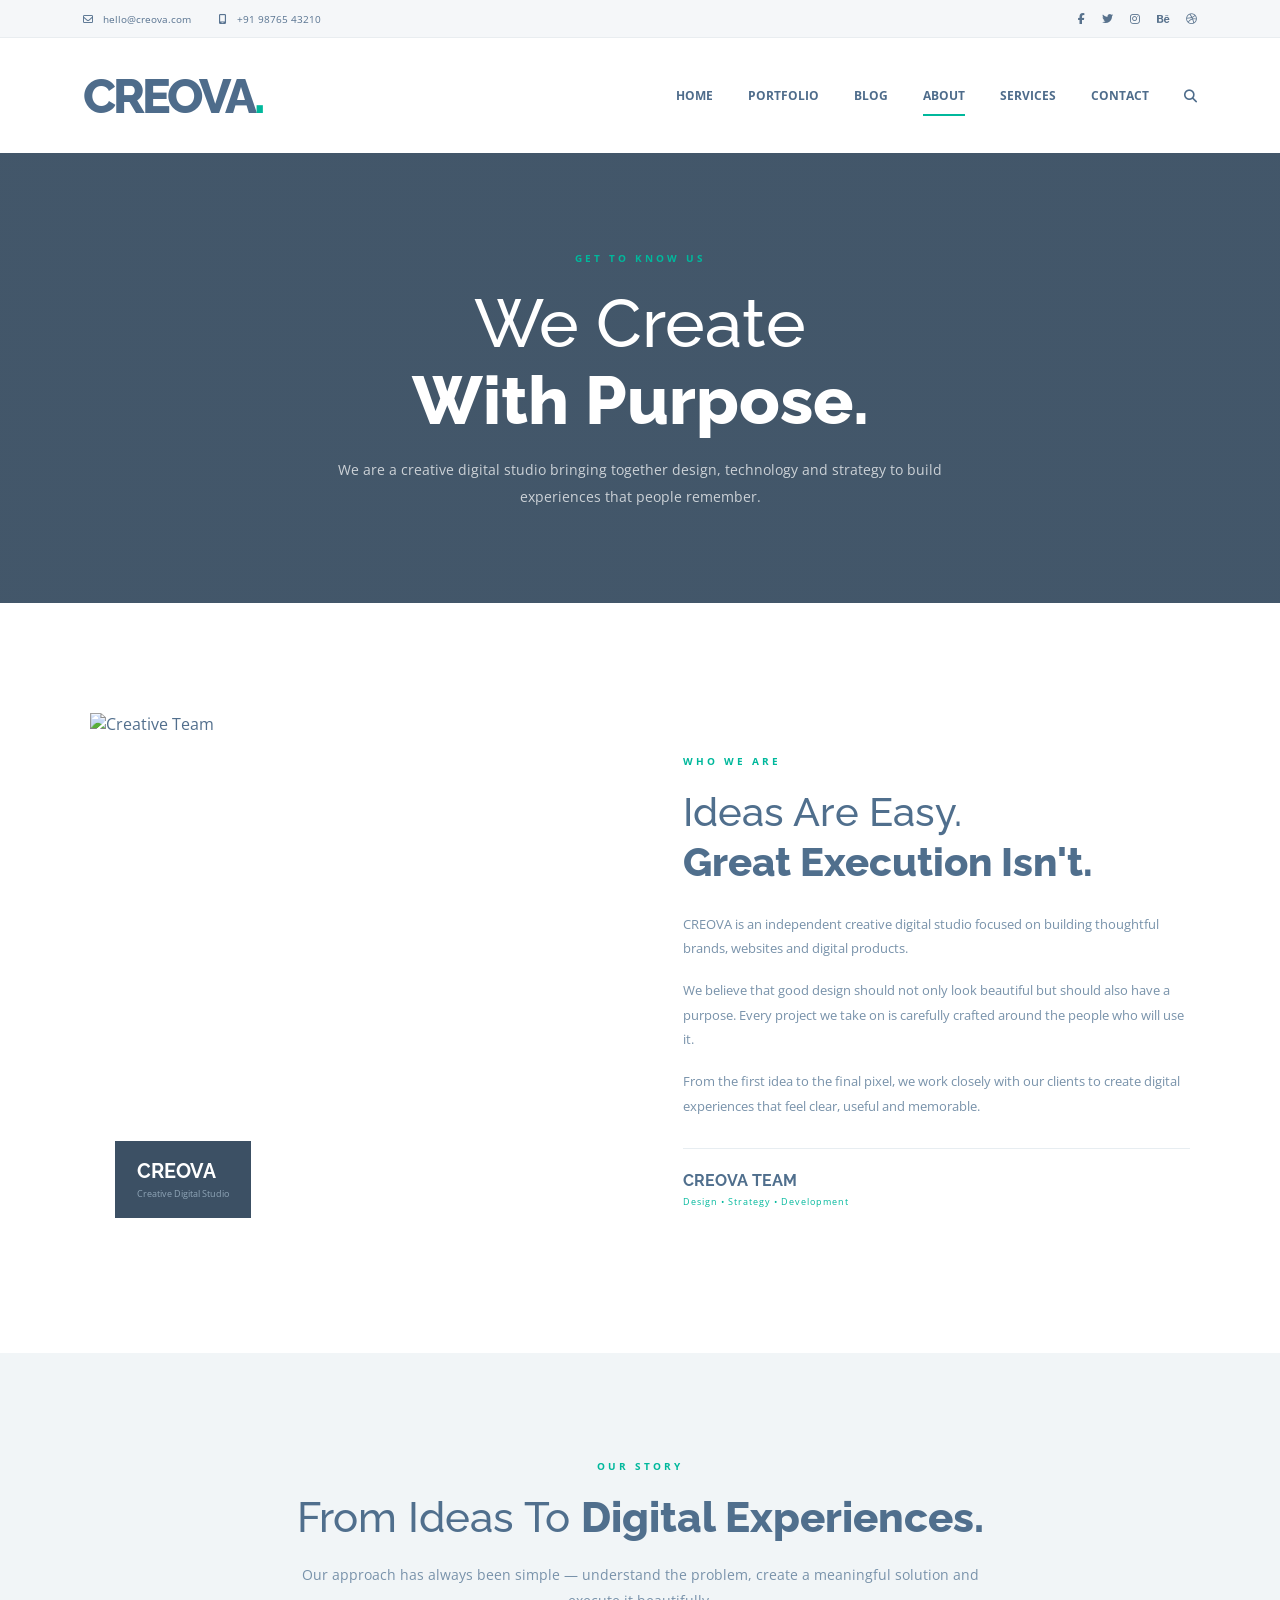
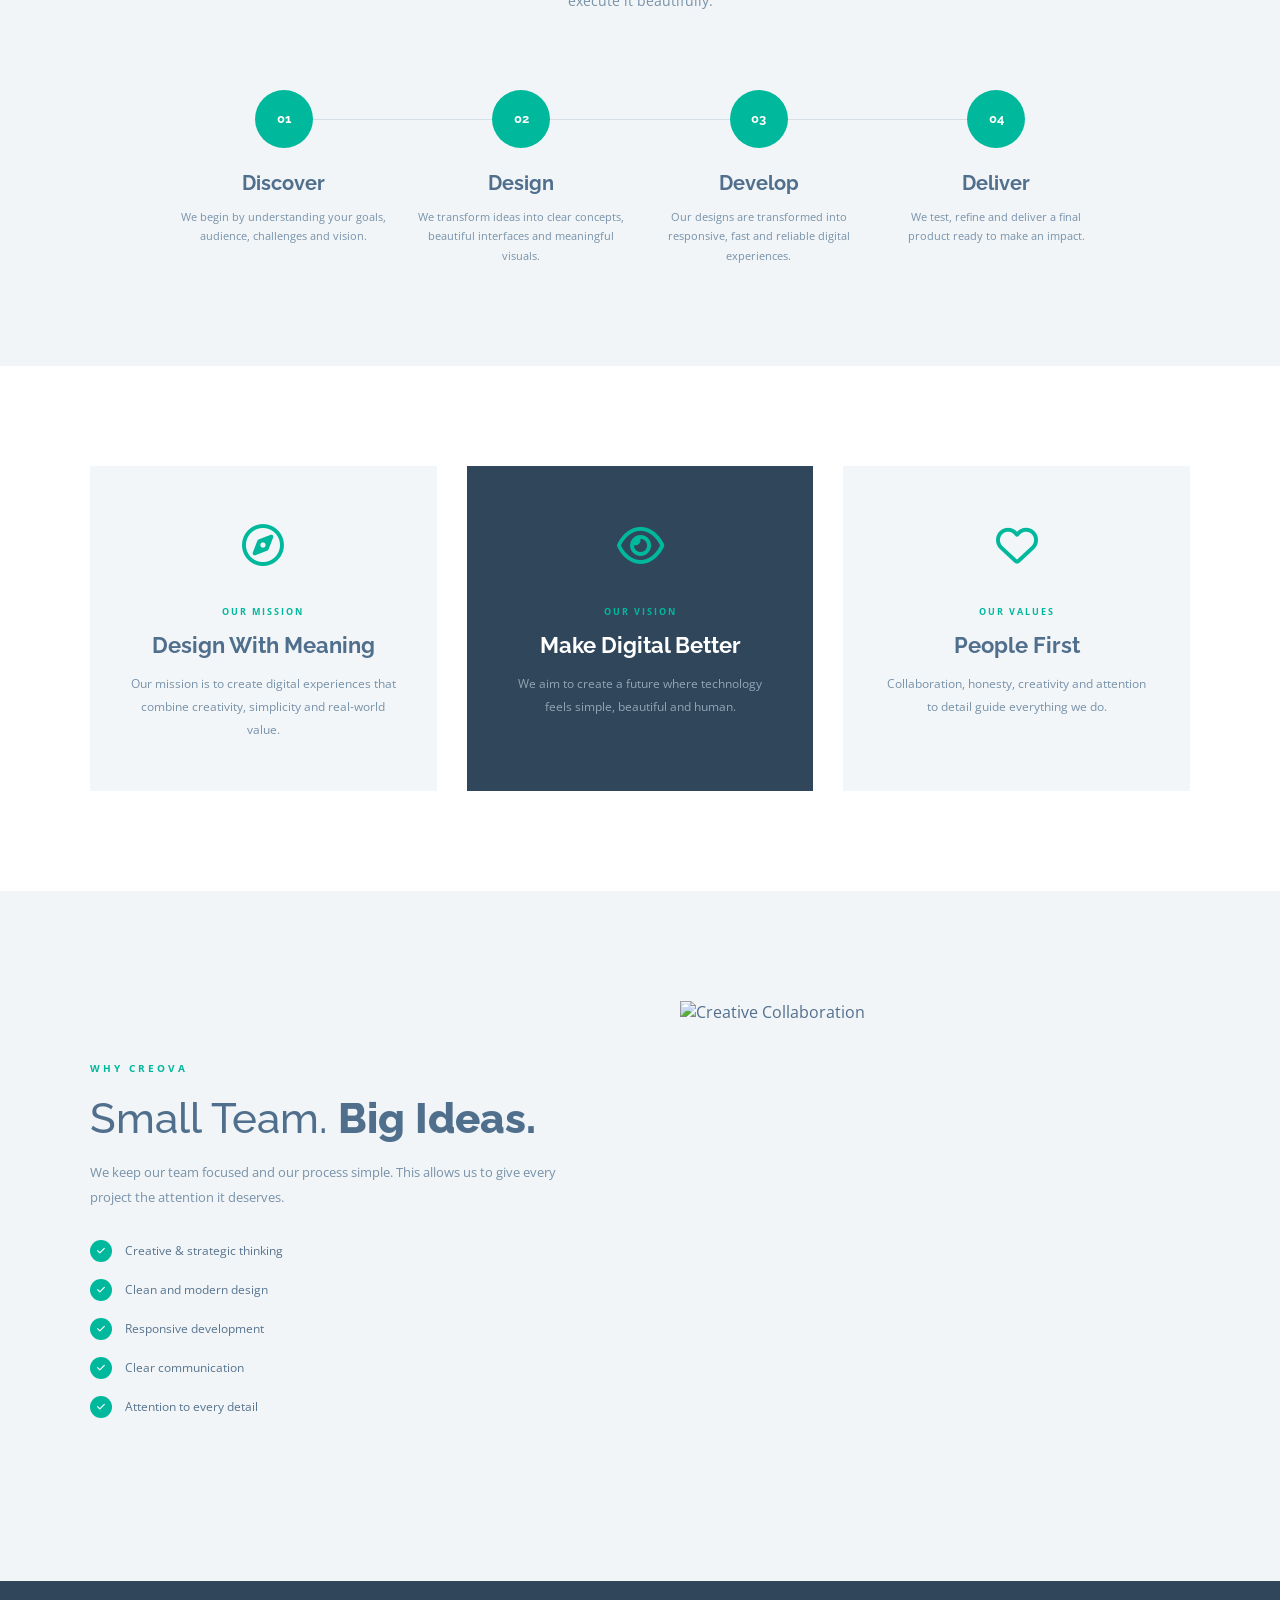
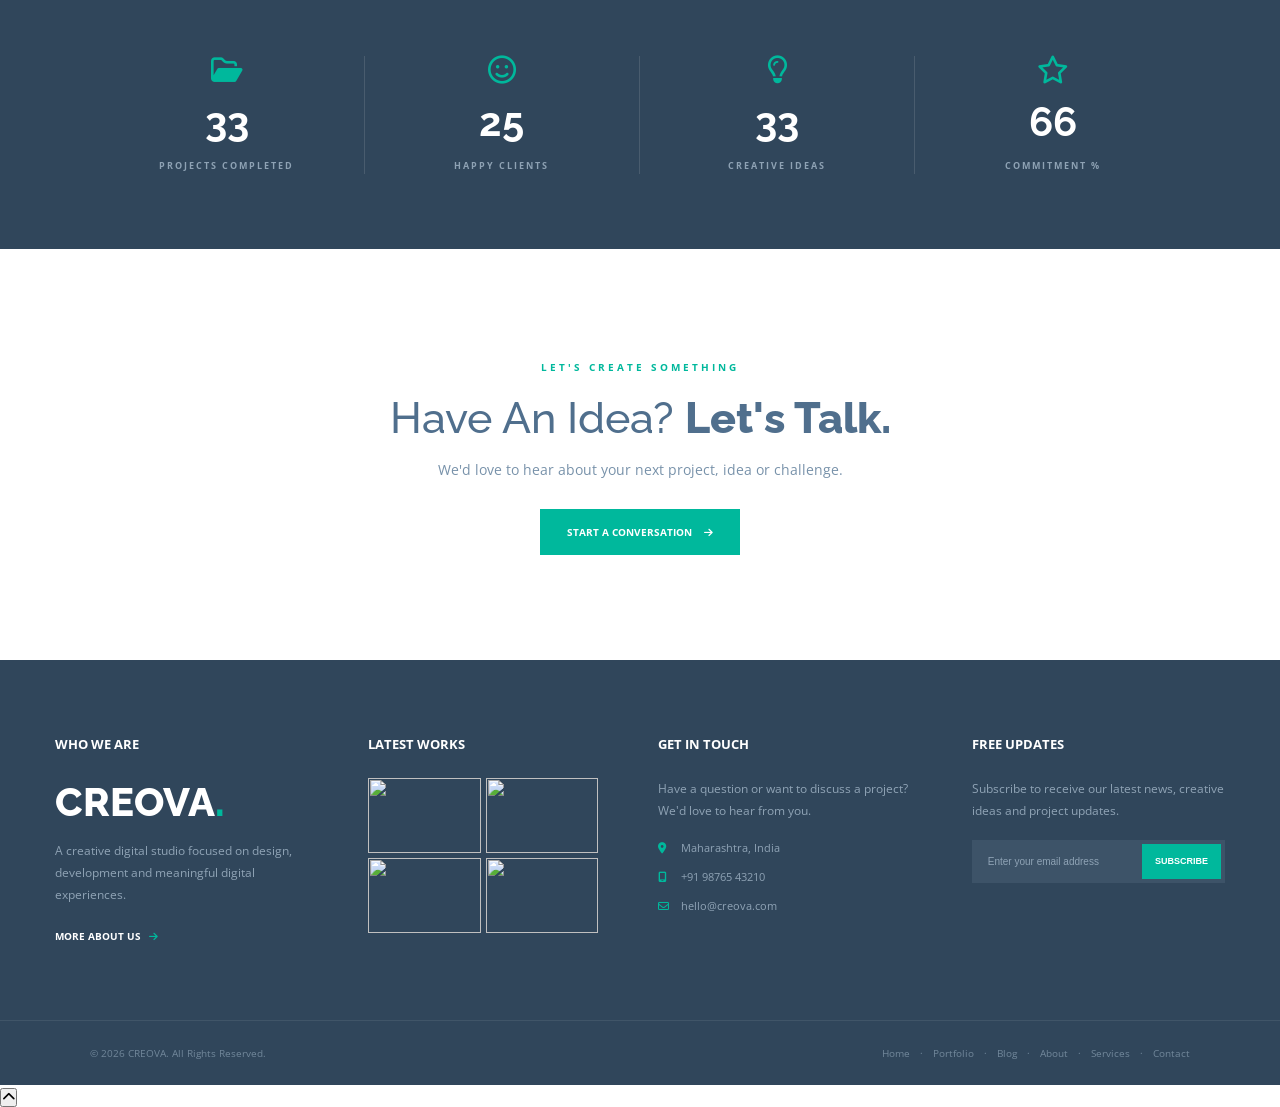
==== about.html @ b48fe383 "Initial commit" ====
<!DOCTYPE html>
<html lang="en">

<head>

    <meta charset="UTF-8">

    <meta name="viewport" content="width=device-width, initial-scale=1.0">

    <title>CREOVA — About Us</title>

    <link rel="preconnect" href="https://fonts.googleapis.com">

    <link rel="preconnect"
          href="https://fonts.gstatic.com"
          crossorigin>

    <link
        href="https://fonts.googleapis.com/css2?family=Open+Sans:wght@400;500;600;700&family=Raleway:wght@400;500;600;700;800&display=swap"
        rel="stylesheet">

    <link
        rel="stylesheet"
        href="https://cdnjs.cloudflare.com/ajax/libs/font-awesome/6.5.2/css/all.min.css">

    <link rel="stylesheet" href="about.css">

</head>

<body>


<!-- ================= TOP BAR ================= -->

<div class="top-bar">

    <div class="top-container">

        <div class="top-left">

            <span>
                <i class="fa-regular fa-envelope"></i>
                hello@creova.com
            </span>

            <span>
                <i class="fa-solid fa-mobile-screen"></i>
                +91 98765 43210
            </span>

        </div>

        <div class="top-social">

            <a href="#"><i class="fa-brands fa-facebook-f"></i></a>

            <a href="#"><i class="fa-brands fa-twitter"></i></a>

            <a href="#"><i class="fa-brands fa-instagram"></i></a>

            <a href="#"><i class="fa-brands fa-behance"></i></a>

            <a href="#"><i class="fa-brands fa-dribbble"></i></a>

        </div>

    </div>

</div>


<!-- ================= NAVBAR ================= -->

<header class="navbar">

    <div class="nav-container">

        <a href="index.html" class="logo">
            CREOVA<span>.</span>
        </a>

        <nav>

            <a href="index.html">
                HOME
            </a>

            <a href="portfolio.html">
                PORTFOLIO
            </a>

            <a href="blog.html">
                BLOG
            </a>

            <a href="about.html" class="active">
                ABOUT
            </a>

            <a href="services.html">
                SERVICES
            </a>

            <a href="contact.html">
                CONTACT
            </a>

        </nav>

        <button class="mobile-menu">

            <i class="fa-solid fa-bars"></i>

        </button>

        <div class="search">

            <i class="fa-solid fa-magnifying-glass"></i>

        </div>

    </div>

</header>


<!-- ================= PAGE HERO ================= -->

<section class="page-hero">

    <div class="hero-content">

        <span>
            GET TO KNOW US
        </span>

        <h1>
            We Create
            <strong>With Purpose.</strong>
        </h1>

        <p>
            We are a creative digital studio bringing together
            design, technology and strategy to build experiences
            that people remember.
        </p>

    </div>

</section>


<!-- ================= WHO WE ARE ================= -->

<section class="who-section">

    <div class="who-container">

        <div class="who-image">

            <img
                src="https://images.unsplash.com/photo-1521737711867-e3b97375f902?auto=format&fit=crop&w=1200&q=85"
                alt="Creative Team">

            <div class="image-label">

                <strong>
                    CREOVA
                </strong>

                <span>
                    Creative Digital Studio
                </span>

            </div>

        </div>


        <div class="who-content">

            <span class="section-label">
                WHO WE ARE
            </span>

            <h2>
                Ideas Are Easy.
                <strong>Great Execution Isn't.</strong>
            </h2>

            <p>
                CREOVA is an independent creative digital studio
                focused on building thoughtful brands, websites
                and digital products.
            </p>

            <p>
                We believe that good design should not only look
                beautiful but should also have a purpose. Every
                project we take on is carefully crafted around
                the people who will use it.
            </p>

            <p>
                From the first idea to the final pixel, we work
                closely with our clients to create digital
                experiences that feel clear, useful and memorable.
            </p>


            <div class="signature">

                <span>
                    CREOVA TEAM
                </span>

                <small>
                    Design • Strategy • Development
                </small>

            </div>

        </div>

    </div>

</section>


<!-- ================= OUR STORY ================= -->

<section class="story-section">

    <div class="section-heading">

        <span>
            OUR STORY
        </span>

        <h2>
            From Ideas To
            <strong>Digital Experiences.</strong>
        </h2>

        <p>
            Our approach has always been simple — understand
            the problem, create a meaningful solution and
            execute it beautifully.
        </p>

    </div>


    <div class="timeline">


        <div class="timeline-item">

            <div class="timeline-number">
                01
            </div>

            <div>

                <h3>
                    Discover
                </h3>

                <p>
                    We begin by understanding your goals,
                    audience, challenges and vision.
                </p>

            </div>

        </div>


        <div class="timeline-item">

            <div class="timeline-number">
                02
            </div>

            <div>

                <h3>
                    Design
                </h3>

                <p>
                    We transform ideas into clear concepts,
                    beautiful interfaces and meaningful visuals.
                </p>

            </div>

        </div>


        <div class="timeline-item">

            <div class="timeline-number">
                03
            </div>

            <div>

                <h3>
                    Develop
                </h3>

                <p>
                    Our designs are transformed into responsive,
                    fast and reliable digital experiences.
                </p>

            </div>

        </div>


        <div class="timeline-item">

            <div class="timeline-number">
                04
            </div>

            <div>

                <h3>
                    Deliver
                </h3>

                <p>
                    We test, refine and deliver a final product
                    ready to make an impact.
                </p>

            </div>

        </div>


    </div>

</section>


<!-- ================= MISSION VISION ================= -->

<section class="mission-section">

    <div class="mission-grid">


        <div class="mission-card">

            <div class="mission-icon">

                <i class="fa-regular fa-compass"></i>

            </div>

            <span>
                OUR MISSION
            </span>

            <h3>
                Design With Meaning
            </h3>

            <p>
                Our mission is to create digital experiences
                that combine creativity, simplicity and
                real-world value.
            </p>

        </div>


        <div class="mission-card featured">

            <div class="mission-icon">

                <i class="fa-regular fa-eye"></i>

            </div>

            <span>
                OUR VISION
            </span>

            <h3>
                Make Digital Better
            </h3>

            <p>
                We aim to create a future where technology
                feels simple, beautiful and human.
            </p>

        </div>


        <div class="mission-card">

            <div class="mission-icon">

                <i class="fa-regular fa-heart"></i>

            </div>

            <span>
                OUR VALUES
            </span>

            <h3>
                People First
            </h3>

            <p>
                Collaboration, honesty, creativity and
                attention to detail guide everything we do.
            </p>

        </div>


    </div>

</section>


<!-- ================= WHY CHOOSE US ================= -->

<section class="why-section">

    <div class="why-container">


        <div class="why-content">

            <span class="section-label">
                WHY CREOVA
            </span>

            <h2>
                Small Team.
                <strong>Big Ideas.</strong>
            </h2>

            <p>
                We keep our team focused and our process simple.
                This allows us to give every project the attention
                it deserves.
            </p>


            <div class="check-list">

                <div>
                    <i class="fa-solid fa-check"></i>

                    <span>
                        Creative & strategic thinking
                    </span>
                </div>

                <div>
                    <i class="fa-solid fa-check"></i>

                    <span>
                        Clean and modern design
                    </span>
                </div>

                <div>
                    <i class="fa-solid fa-check"></i>

                    <span>
                        Responsive development
                    </span>
                </div>

                <div>
                    <i class="fa-solid fa-check"></i>

                    <span>
                        Clear communication
                    </span>
                </div>

                <div>
                    <i class="fa-solid fa-check"></i>

                    <span>
                        Attention to every detail
                    </span>
                </div>

            </div>

        </div>


        <div class="why-image">

            <img
                src="https://images.unsplash.com/photo-1552664730-d307ca884978?auto=format&fit=crop&w=1200&q=85"
                alt="Creative Collaboration">

        </div>

    </div>

</section>


<!-- ================= STATS ================= -->

<section class="stats">

    <div class="stats-container">


        <div class="stat">

            <i class="fa-regular fa-folder-open"></i>

            <strong data-target="40">
                0
            </strong>

            <span>
                PROJECTS COMPLETED
            </span>

        </div>


        <div class="stat">

            <i class="fa-regular fa-face-smile"></i>

            <strong data-target="25">
                0
            </strong>

            <span>
                HAPPY CLIENTS
            </span>

        </div>


        <div class="stat">

            <i class="fa-regular fa-lightbulb"></i>

            <strong data-target="60">
                0
            </strong>

            <span>
                CREATIVE IDEAS
            </span>

        </div>


        <div class="stat">

            <i class="fa-regular fa-star"></i>

            <strong data-target="100">
                0
            </strong>

            <span>
                COMMITMENT %
            </span>

        </div>


    </div>

</section>


<!-- ================= CTA ================= -->

<section class="about-cta">

    <div>

        <span>
            LET'S CREATE SOMETHING
        </span>

        <h2>
            Have An Idea?
            <strong>Let's Talk.</strong>
        </h2>

        <p>
            We'd love to hear about your next project,
            idea or challenge.
        </p>

        <a href="contact.html">

            START A CONVERSATION

            <i class="fa-solid fa-arrow-right"></i>

        </a>

    </div>

</section>


<!-- ================= FOOTER ================= -->

<footer>

    <div class="footer-container">


        <div class="footer-column">

            <h3>
                WHO WE ARE
            </h3>

            <div class="footer-logo">
                CREOVA<span>.</span>
            </div>

            <p>
                A creative digital studio focused on design,
                development and meaningful digital experiences.
            </p>

            <a href="about.html" class="more-link">

                MORE ABOUT US

                <i class="fa-solid fa-arrow-right"></i>

            </a>

        </div>


        <div class="footer-column">

            <h3>
                LATEST WORKS
            </h3>

            <div class="footer-gallery">

                <a href="portfolio.html">
                    <img
                        src="https://images.unsplash.com/photo-1561070791-2526d30994b5?auto=format&fit=crop&w=400&q=80"
                        alt="">
                </a>

                <a href="portfolio.html">
                    <img
                        src="https://images.unsplash.com/photo-1558655146-d09347e92766?auto=format&fit=crop&w=400&q=80"
                        alt="">
                </a>

                <a href="portfolio.html">
                    <img
                        src="https://images.unsplash.com/photo-1559028012-481c04fa702d?auto=format&fit=crop&w=400&q=80"
                        alt="">
                </a>

                <a href="portfolio.html">
                    <img
                        src="https://images.unsplash.com/photo-1497215842964-222b430dc094?auto=format&fit=crop&w=400&q=80"
                        alt="">
                </a>

            </div>

        </div>


        <div class="footer-column">

            <h3>
                GET IN TOUCH
            </h3>

            <p>
                Have a question or want to discuss a project?
                We'd love to hear from you.
            </p>

            <ul class="contact-list">

                <li>
                    <i class="fa-solid fa-location-dot"></i>
                    Maharashtra, India
                </li>

                <li>
                    <i class="fa-solid fa-mobile-screen"></i>
                    +91 98765 43210
                </li>

                <li>
                    <i class="fa-regular fa-envelope"></i>
                    hello@creova.com
                </li>

            </ul>

        </div>


        <div class="footer-column">

            <h3>
                FREE UPDATES
            </h3>

            <p>
                Subscribe to receive our latest news,
                creative ideas and project updates.
            </p>

            <form class="subscribe-form">

                <input
                    type="email"
                    placeholder="Enter your email address"
                    required>

                <button type="submit">
                    SUBSCRIBE
                </button>

            </form>

            <div class="subscribe-message"></div>

        </div>


    </div>


    <div class="footer-bottom">

        <p>
            © 2026 CREOVA. All Rights Reserved.
        </p>

        <div>

            <a href="index.html">Home</a>

            <span>·</span>

            <a href="portfolio.html">Portfolio</a>

            <span>·</span>

            <a href="blog.html">Blog</a>

            <span>·</span>

            <a href="about.html">About</a>

            <span>·</span>

            <a href="services.html">Services</a>

            <span>·</span>

            <a href="contact.html">Contact</a>

        </div>

    </div>

</footer>


<!-- BACK TO TOP -->

<button id="backTop">

    <i class="fa-solid fa-chevron-up"></i>

</button>


<script src="about.js"></script>

</body>

</html>
---- about.css ----
* {
    margin: 0;
    padding: 0;
    box-sizing: border-box;
}

html {
    scroll-behavior: smooth;
}

body {
    font-family: 'Open Sans', sans-serif;
    color: #526f8d;
    background: #fff;
}

a {
    text-decoration: none;
}

img {
    width: 100%;
    display: block;
}


/* ================= TOP BAR ================= */

.top-bar {
    height: 38px;
    background: #f5f7f9;
    border-bottom: 1px solid #e9edf0;
}

.top-container {
    width: 87%;
    max-width: 1170px;
    height: 100%;
    margin: auto;

    display: flex;
    justify-content: space-between;
    align-items: center;
}

.top-left {
    display: flex;
    gap: 28px;
}

.top-left span {
    color: #597491;
    font-size: 10px;
}

.top-left i {
    margin-right: 7px;
}

.top-social {
    display: flex;
    gap: 17px;
}

.top-social a {
    color: #58728d;
    font-size: 11px;
    transition: .3s;
}

.top-social a:hover {
    color: #00b89c;
}


/* ================= NAVBAR ================= */

.navbar {
    height: 115px;
    background: #fff;
}

.nav-container {
    width: 87%;
    max-width: 1170px;
    height: 100%;
    margin: auto;

    display: flex;
    align-items: center;
}

.logo {
    color: #4e6c8b;
    font-family: 'Raleway', sans-serif;
    font-size: 48px;
    font-weight: 800;
    letter-spacing: -3px;
}

.logo span {
    color: #00b89c;
}

nav {
    margin-left: auto;
    display: flex;
    gap: 35px;
}

nav a {
    position: relative;

    color: #4e6c8b;

    font-size: 12px;
    font-weight: 700;

    padding: 12px 0;
}

nav a::after {
    content: "";

    position: absolute;

    left: 0;
    bottom: 0;

    width: 0;
    height: 2px;

    background: #00b89c;

    transition: .3s;
}

nav a:hover::after,
nav a.active::after {
    width: 100%;
}

.search {
    margin-left: 35px;

    color: #4e6c8b;

    font-size: 13px;
}

.mobile-menu {
    display: none;
}


/* ================= HERO ================= */

.page-hero {
    min-height: 450px;

    display: flex;
    justify-content: center;
    align-items: center;

    text-align: center;

    padding: 80px 7%;

    background:
        linear-gradient(
            rgba(48,70,91,.91),
            rgba(48,70,91,.91)
        ),
        url("https://images.unsplash.com/photo-1524758631624-e2822e304c36?auto=format&fit=crop&w=2000&q=85");

    background-size: cover;
    background-position: center;
}

.hero-content {
    max-width: 800px;
}

.hero-content > span {
    color: #00b89c;

    font-size: 10px;

    font-weight: 700;

    letter-spacing: 3px;
}

.hero-content h1 {
    color: #fff;

    font-family: 'Raleway', sans-serif;

    font-size: clamp(43px, 6vw, 67px);

    font-weight: 500;

    line-height: 1.15;

    margin: 18px 0;
}

.hero-content h1 strong {
    display: block;

    font-weight: 800;
}

.hero-content p {
    max-width: 650px;

    margin: auto;

    color: rgba(255,255,255,.73);

    font-size: 14px;

    line-height: 1.9;
}


/* ================= WHO WE ARE ================= */

.who-section {
    padding: 110px 7%;

    background: #fff;
}

.who-container {
    max-width: 1170px;

    margin: auto;

    display: grid;

    grid-template-columns: 1fr 1fr;

    gap: 85px;

    align-items: center;
}

.who-image {
    position: relative;
}

.who-image img {
    height: 530px;

    object-fit: cover;
}

.image-label {
    position: absolute;

    left: 25px;
    bottom: 25px;

    padding: 18px 22px;

    background: rgba(48,70,91,.94);

    display: flex;

    flex-direction: column;
}

.image-label strong {
    color: #fff;

    font-family: 'Raleway', sans-serif;

    font-size: 20px;
}

.image-label span {
    margin-top: 4px;

    color: #8fa5b7;

    font-size: 9px;
}

.section-label {
    color: #00b89c;

    font-size: 10px;

    font-weight: 700;

    letter-spacing: 3px;
}

.who-content h2 {
    color: #506f8d;

    font-family: 'Raleway', sans-serif;

    font-size: 40px;

    font-weight: 500;

    line-height: 1.25;

    margin: 17px 0 25px;
}

.who-content h2 strong {
    display: block;

    font-weight: 800;
}

.who-content p {
    color: #7892aa;

    font-size: 13px;

    line-height: 1.9;

    margin-bottom: 17px;
}

.signature {
    margin-top: 30px;

    padding-top: 22px;

    border-top: 1px solid #e7edf1;

    display: flex;

    flex-direction: column;
}

.signature span {
    color: #506f8d;

    font-family: 'Raleway', sans-serif;

    font-size: 16px;

    font-weight: 700;
}

.signature small {
    color: #00b89c;

    font-size: 9px;

    letter-spacing: 1px;

    margin-top: 5px;
}


/* ================= STORY ================= */

.story-section {
    padding: 100px 7%;

    background: #f1f5f7;
}

.section-heading {
    max-width: 720px;

    margin: auto;

    text-align: center;
}

.section-heading > span {
    color: #00b89c;

    font-size: 10px;

    font-weight: 700;

    letter-spacing: 3px;
}

.section-heading h2 {
    color: #506f8d;

    font-family: 'Raleway', sans-serif;

    font-size: 42px;

    font-weight: 500;

    line-height: 1.25;

    margin: 17px 0;
}

.section-heading h2 strong {
    font-weight: 800;
}

.section-heading p {
    color: #7892aa;

    font-size: 14px;

    line-height: 1.9;
}


/* TIMELINE */

.timeline {
    max-width: 950px;

    margin: 75px auto 0;

    display: grid;

    grid-template-columns: repeat(4, 1fr);

    position: relative;
}

.timeline::before {
    content: "";

    position: absolute;

    top: 29px;
    left: 10%;

    width: 80%;
    height: 1px;

    background: #d5dfe5;
}

.timeline-item {
    position: relative;

    text-align: center;

    padding: 0 15px;
}

.timeline-number {
    width: 58px;
    height: 58px;

    margin: auto;

    display: flex;

    align-items: center;

    justify-content: center;

    border-radius: 50%;

    background: #00b89c;

    color: #fff;

    font-family: 'Raleway', sans-serif;

    font-size: 13px;

    font-weight: 700;

    position: relative;

    z-index: 2;
}

.timeline-item h3 {
    color: #506f8d;

    font-family: 'Raleway', sans-serif;

    font-size: 20px;

    margin: 23px 0 12px;
}

.timeline-item p {
    color: #7892aa;

    font-size: 11px;

    line-height: 1.8;
}


/* ================= MISSION ================= */

.mission-section {
    padding: 100px 7%;

    background: #fff;
}

.mission-grid {
    max-width: 1170px;

    margin: auto;

    display: grid;

    grid-template-columns: repeat(3, 1fr);

    gap: 30px;
}

.mission-card {
    padding: 50px 38px;

    background: #f3f6f8;

    text-align: center;

    transition: .3s;
}

.mission-card:hover {
    transform: translateY(-5px);
}

.mission-card.featured {
    background: #30465b;
}

.mission-icon {
    color: #00b89c;

    font-size: 42px;

    margin-bottom: 25px;
}

.mission-card > span {
    color: #00b89c;

    font-size: 9px;

    font-weight: 700;

    letter-spacing: 2px;
}

.mission-card h3 {
    color: #506f8d;

    font-family: 'Raleway', sans-serif;

    font-size: 22px;

    margin: 12px 0 15px;
}

.mission-card.featured h3 {
    color: #fff;
}

.mission-card p {
    color: #7892aa;

    font-size: 12px;

    line-height: 1.9;
}

.mission-card.featured p {
    color: #91a5b5;
}


/* ================= WHY ================= */

.why-section {
    padding: 110px 7%;

    background: #f1f5f7;
}

.why-container {
    max-width: 1170px;

    margin: auto;

    display: grid;

    grid-template-columns: 1fr 1fr;

    gap: 80px;

    align-items: center;
}

.why-content h2 {
    color: #506f8d;

    font-family: 'Raleway', sans-serif;

    font-size: 42px;

    font-weight: 500;

    margin: 17px 0;
}

.why-content h2 strong {
    font-weight: 800;
}

.why-content > p {
    color: #7892aa;

    font-size: 13px;

    line-height: 1.9;

    margin-bottom: 30px;
}

.check-list {
    display: flex;

    flex-direction: column;

    gap: 17px;
}

.check-list div {
    display: flex;

    align-items: center;

    gap: 13px;
}

.check-list i {
    width: 22px;
    height: 22px;

    border-radius: 50%;

    display: flex;

    justify-content: center;

    align-items: center;

    background: #00b89c;

    color: #fff;

    font-size: 9px;
}

.check-list span {
    color: #58748f;

    font-size: 12px;
}

.why-image img {
    height: 470px;

    object-fit: cover;
}


/* ================= STATS ================= */

.stats {
    padding: 75px 7%;

    background: #30465b;
}

.stats-container {
    max-width: 1170px;

    margin: auto;

    display: grid;

    grid-template-columns: repeat(4, 1fr);
}

.stat {
    text-align: center;

    border-right: 1px solid rgba(255,255,255,.12);
}

.stat:last-child {
    border-right: none;
}

.stat i {
    color: #00b89c;

    font-size: 28px;

    margin-bottom: 14px;
}

.stat strong {
    display: block;

    color: #fff;

    font-family: 'Raleway', sans-serif;

    font-size: 40px;

    margin-bottom: 7px;
}

.stat span {
    color: #8ea2b4;

    font-size: 9px;

    font-weight: 700;

    letter-spacing: 2px;
}


/* ================= CTA ================= */

.about-cta {
    padding: 105px 7%;

    text-align: center;

    background: #fff;
}

.about-cta > div {
    max-width: 750px;

    margin: auto;
}

.about-cta span {
    color: #00b89c;

    font-size: 10px;

    font-weight: 700;

    letter-spacing: 3px;
}

.about-cta h2 {
    color: #506f8d;

    font-family: 'Raleway', sans-serif;

    font-size: 43px;

    font-weight: 500;

    margin: 17px 0;
}

.about-cta h2 strong {
    font-weight: 800;
}

.about-cta p {
    color: #7892aa;

    font-size: 14px;

    margin-bottom: 30px;
}

.about-cta a {
    display: inline-flex;

    align-items: center;

    gap: 12px;

    padding: 16px 27px;

    background: #00b89c;

    color: #fff;

    font-size: 10px;

    font-weight: 700;

    transition: .3s;
}

.about-cta a:hover {
    background: #009d86;

    transform: translateY(-2px);
}


/* ================= FOOTER ================= */

footer {
    background: #30465b;

    color: #fff;
}

.footer-container {
    max-width: 1170px;

    margin: auto;

    padding: 75px 0;

    display: grid;

    grid-template-columns: 1.1fr 1fr 1.1fr 1.1fr;

    gap: 60px;
}

.footer-column h3 {
    color: #fff;

    font-size: 13px;

    margin-bottom: 25px;
}

.footer-logo {
    color: #fff;

    font-family: 'Raleway', sans-serif;

    font-size: 40px;

    font-weight: 800;

    margin-bottom: 15px;
}

.footer-logo span {
    color: #00b89c;
}

.footer-column > p {
    color: #8fa3b5;

    font-size: 12px;

    line-height: 1.8;

    margin-bottom: 18px;
}

.more-link {
    color: #fff;

    font-size: 10px;

    font-weight: 700;
}

.more-link i {
    color: #00b89c;

    margin-left: 5px;
}

.footer-gallery {
    display: grid;

    grid-template-columns: repeat(2, 1fr);

    gap: 5px;
}

.footer-gallery a {
    height: 75px;

    overflow: hidden;
}

.footer-gallery img {
    height: 100%;

    object-fit: cover;

    transition: .3s;
}

.footer-gallery img:hover {
    transform: scale(1.08);
}

.contact-list {
    list-style: none;
}

.contact-list li {
    color: #8fa3b5;

    font-size: 11px;

    margin-bottom: 14px;
}

.contact-list i {
    color: #00b89c;

    width: 20px;
}

.subscribe-form {
    display: flex;

    background: #3d5368;

    padding: 4px;
}

.subscribe-form input {
    width: 100%;

    border: none;

    outline: none;

    background: transparent;

    color: #fff;

    padding: 12px;

    font-size: 10px;
}

.subscribe-form input::placeholder {
    color: #8fa3b5;
}

.subscribe-form button {
    border: none;

    background: #00b89c;

    color: #fff;

    padding: 0 13px;

    font-size: 9px;

    font-weight: 700;

    cursor: pointer;
}

.subscribe-message {
    color: #00b89c;

    font-size: 10px;

    margin-top: 9px;
}

.footer-bottom {
    border-top: 1px solid rgba(255,255,255,.08);

    padding: 25px 7%;

    display: flex;

    justify-content: space-between;

    align-items: center;

    color: #71879a;

    font-size: 10px;
}

.footer-bottom div {
    display: flex;

    gap: 10px;
}

.footer-bottom a {
    color: #71879a;
}

.footer-bottom a:hover {
    color: #fff;
}


/* ================= RESPONSIVE ================= */

@media (max-width: 1050px) {

    nav {
        gap: 20px;
    }

    .footer-container {
        padding: 65px 7%;

        grid-template-columns: 1fr 1fr;
    }

}

@media (max-width: 850px) {

    .who-container,
    .why-container {
        grid-template-columns: 1fr;

        gap: 50px;
    }

    .who-image img,
    .why-image img {
        height: 450px;
    }

    .timeline {
        grid-template-columns: 1fr 1fr;

        gap: 45px;
    }

    .timeline::before {
        display: none;
    }

    .mission-grid {
        grid-template-columns: 1fr;
    }

}

@media (max-width: 768px) {

    .top-social {
        display: none;
    }

    .top-container {
        justify-content: center;
    }

    .navbar {
        height: 85px;
    }

    .logo {
        font-size: 38px;
    }

    nav {
        display: none;
    }

    .search {
        display: none;
    }

    .mobile-menu {
        display: block;

        margin-left: auto;

        border: none;

        background: transparent;

        color: #506f8d;

        font-size: 21px;
    }

    .page-hero {
        min-height: 400px;
    }

    .hero-content h1 {
        font-size: 42px;
    }

    .who-content h2,
    .section-heading h2,
    .why-content h2,
    .about-cta h2 {
        font-size: 34px;
    }

    .stats-container {
        grid-template-columns: 1fr 1fr;

        gap: 40px;
    }

    .stat:nth-child(2) {
        border-right: none;
    }

}

@media (max-width: 550px) {

    .top-left {
        gap: 10px;
    }

    .top-left span {
        font-size: 8px;
    }

    .hero-content h1 {
        font-size: 36px;
    }

    .who-section,
    .why-section {
        padding: 75px 6%;
    }

    .who-image img,
    .why-image img {
        height: 350px;
    }

    .timeline {
        grid-template-columns: 1fr;
    }

    .stats-container {
        grid-template-columns: 1fr;
    }

    .stat {
        border-right: none;
    }

    .footer-container {
        grid-template-columns: 1fr;

        padding: 60px 7%;
    }

    .footer-bottom {
        flex-direction: column;

        gap: 15px;

        text-align: center;
    }

    .footer-bottom div {
        flex-wrap: wrap;

        justify-content: center;
    }

}
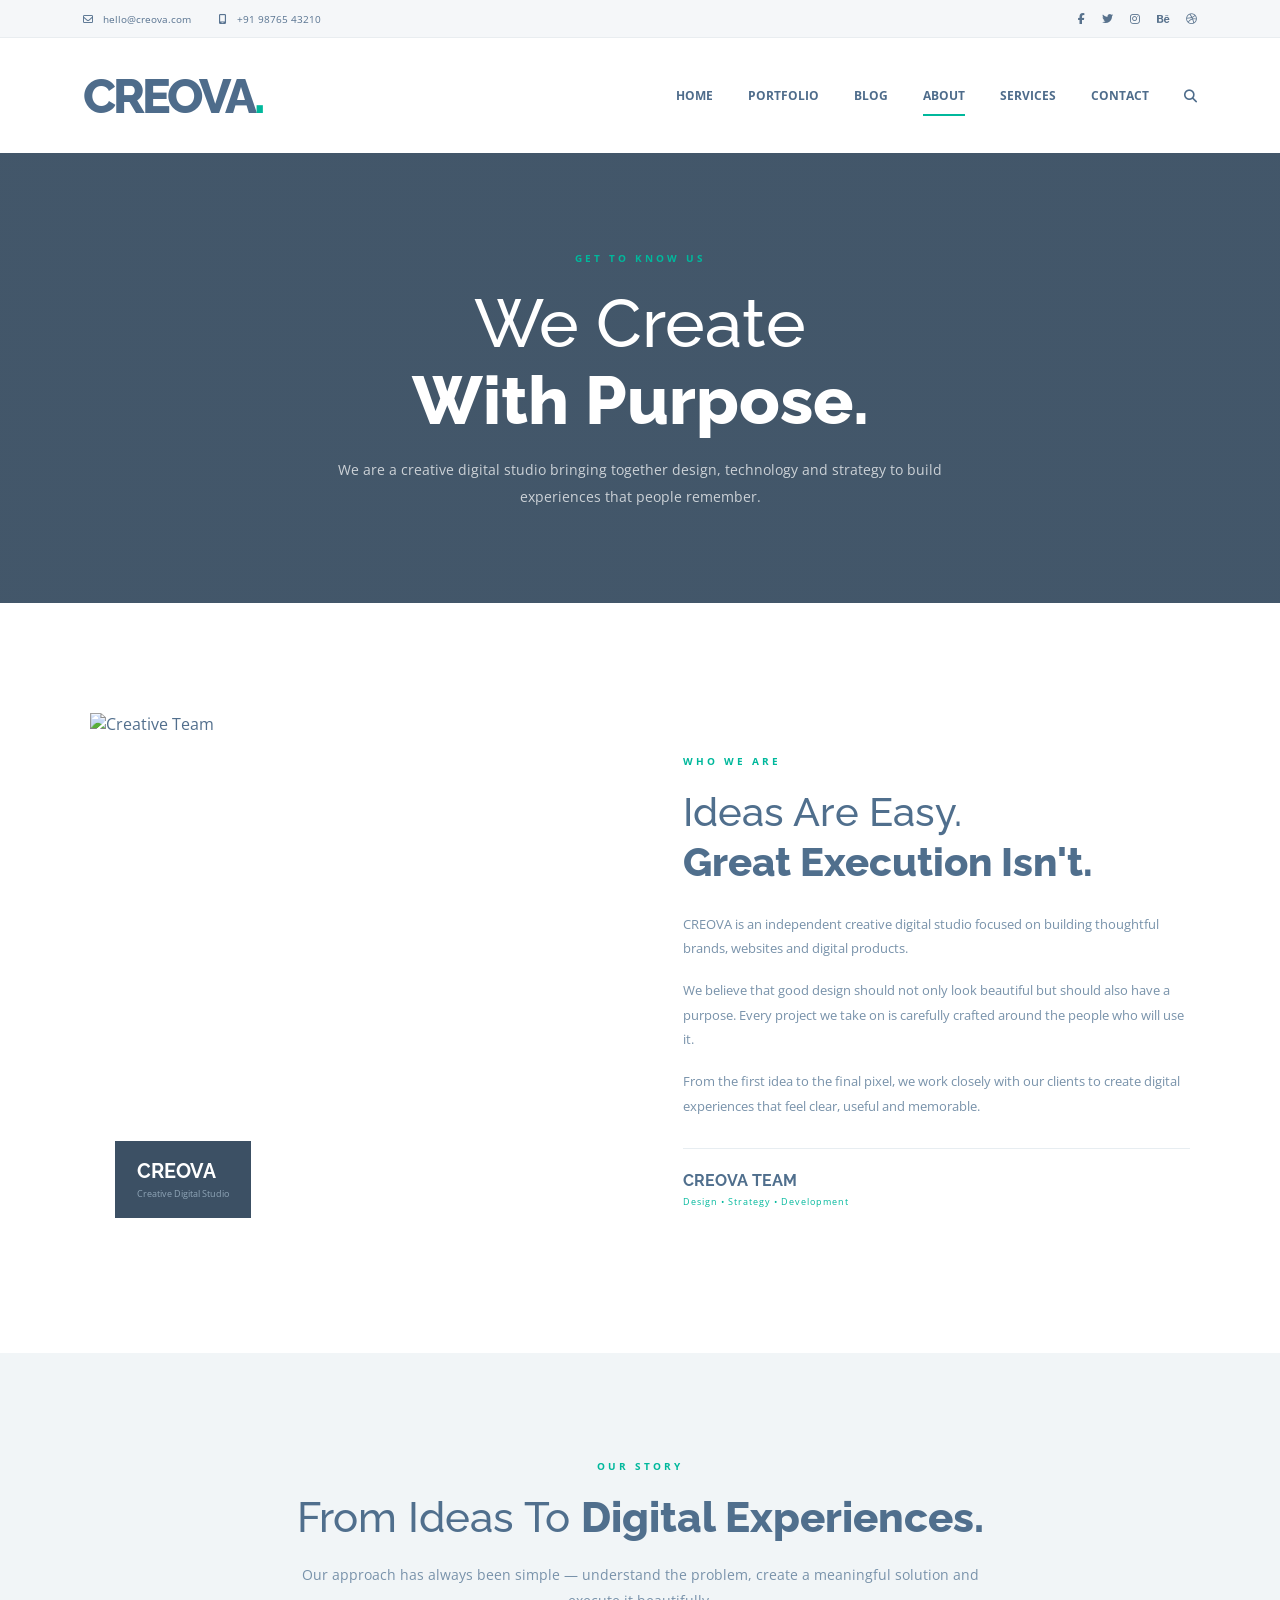
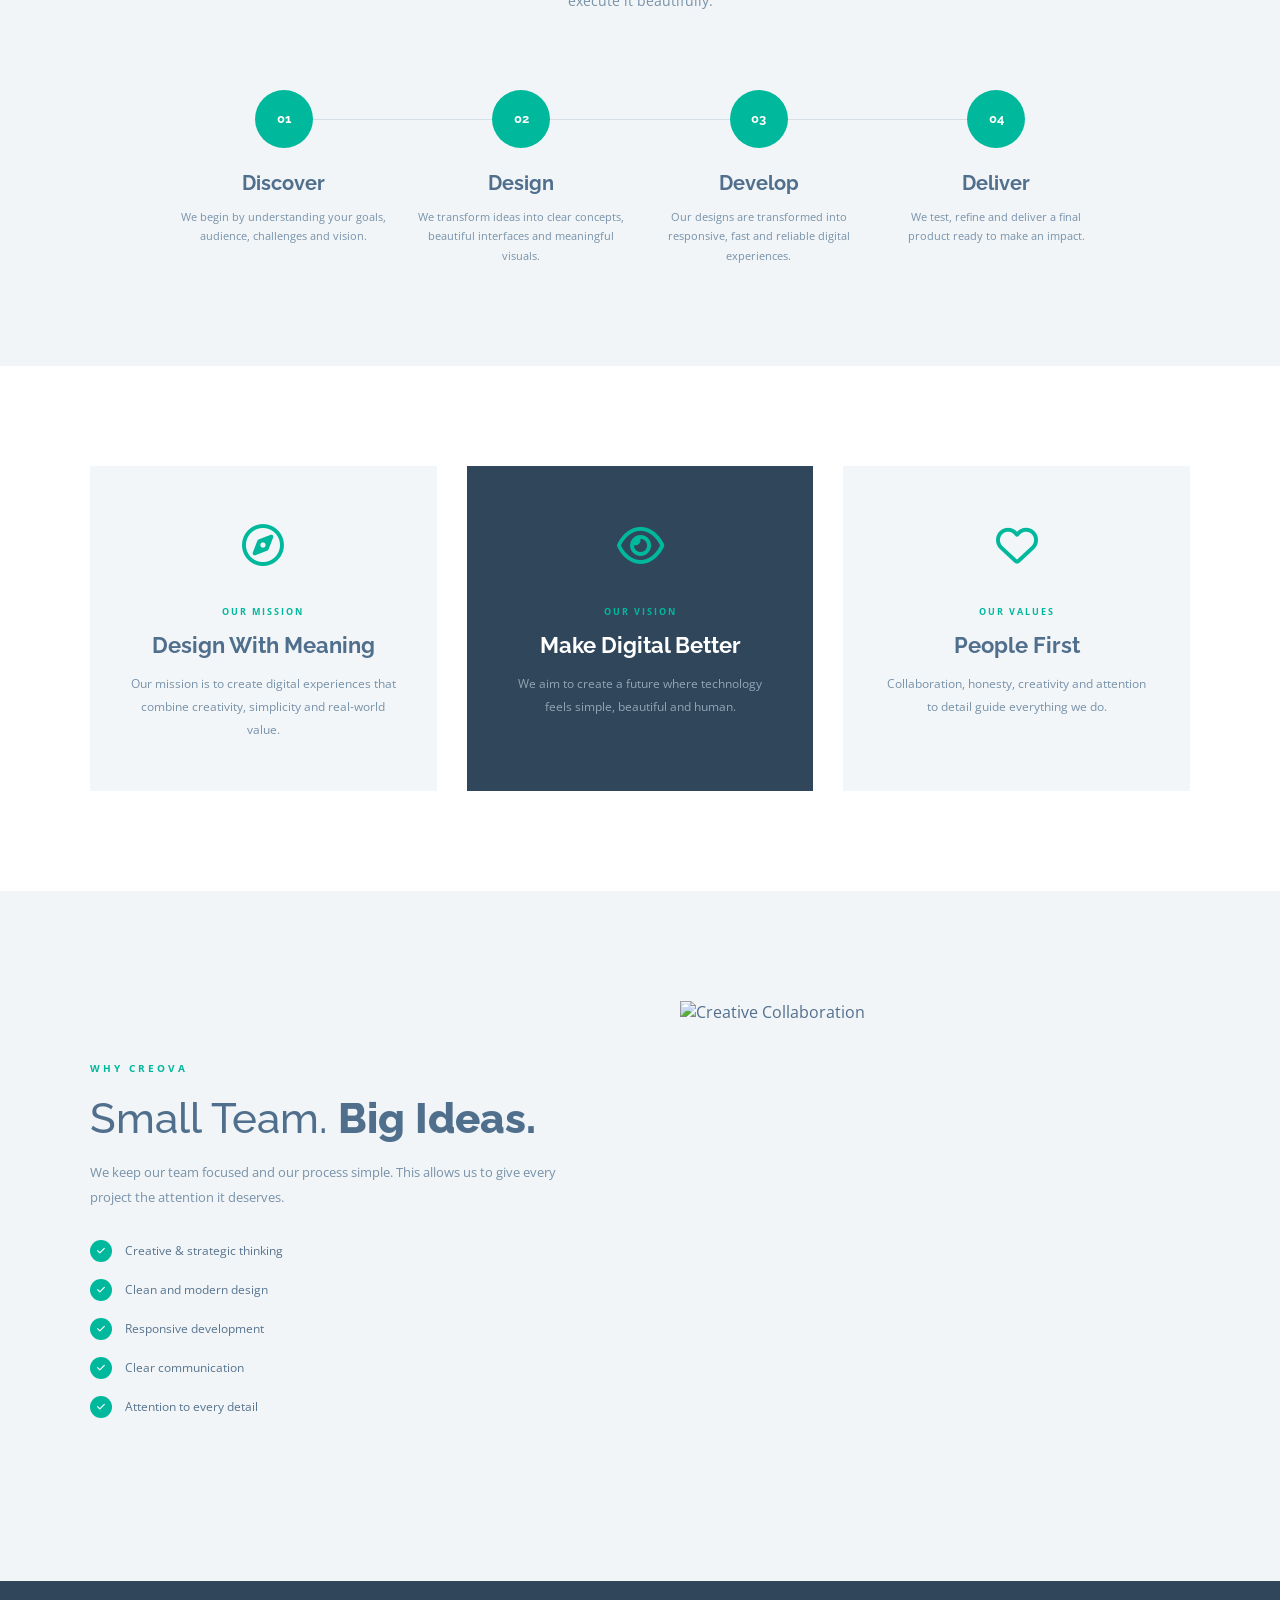
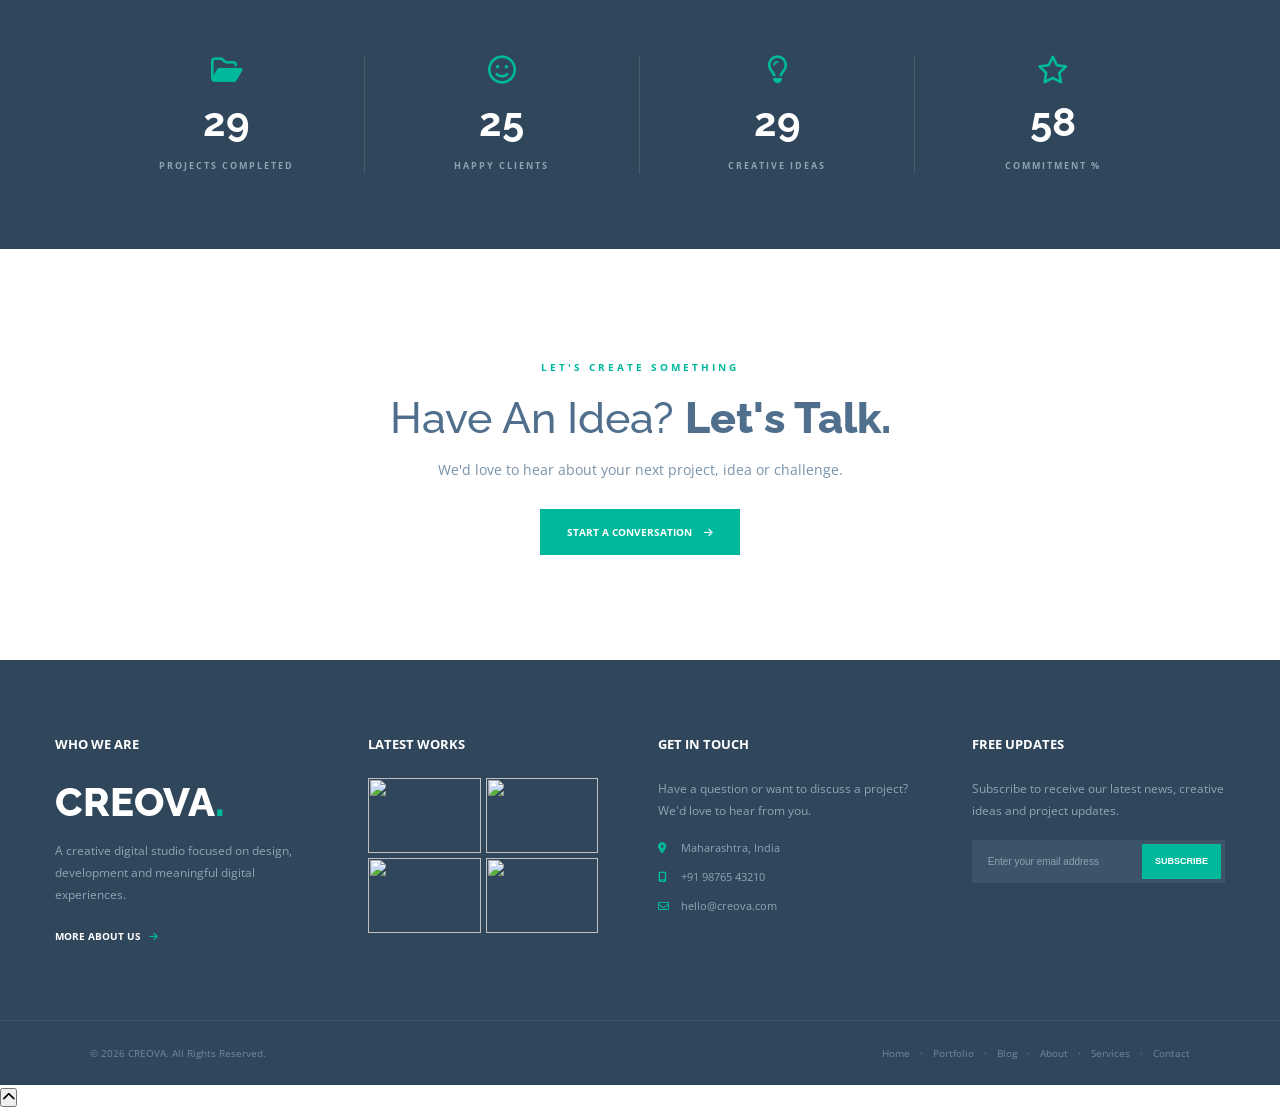
==== commit 77142ac6: "Fix mobile menu" ====
--- a/about.html
+++ b/about.html
@@ -107,11 +107,9 @@
 
         </nav>
 
-        <button class="mobile-menu">
-
-            <i class="fa-solid fa-bars"></i>
-
-        </button>
+        <button class="mobile-menu" id="mobileMenuBtn">
+    <i class="fa-solid fa-bars"></i>
+</button>
 
         <div class="search">
 
--- a/about.css
+++ b/about.css
@@ -1178,4 +1178,86 @@
         justify-content: center;
     }
 
+
+}
+
+/* ================= MOBILE MENU ================= */
+
+@media (max-width: 768px) {
+
+    .navbar {
+        position: relative;
+    }
+
+    .nav-container {
+        position: relative;
+    }
+
+    .navbar nav {
+        display: none;
+    }
+
+    .navbar nav.active {
+        display: flex;
+
+        position: absolute;
+
+        /* hamburger/header च्या अगदी खाली */
+        top: 100%;
+        right: 0;
+
+        width: 180px;
+
+        flex-direction: column;
+        align-items: stretch;
+
+        gap: 0;
+
+        padding: 8px 0;
+
+        background: #ffffff;
+
+        box-shadow: 0 8px 20px rgba(0,0,0,0.10);
+
+        z-index: 1000;
+    }
+
+    .navbar nav.active a {
+        width: 100%;
+
+        padding: 12px 18px;
+
+        text-align: left;
+
+        font-size: 12px;
+
+        color: #456b8f;
+
+        border-bottom: 1px solid #eeeeee;
+    }
+
+    .navbar nav.active a:last-child {
+        border-bottom: none;
+    }
+
+    .mobile-menu {
+        display: flex;
+
+        align-items: center;
+        justify-content: center;
+
+        border: none;
+        background: transparent;
+
+        cursor: pointer;
+
+        font-size: 22px;
+
+        color: #456b8f;
+
+        padding: 5px;
+
+        z-index: 1001;
+    }
+
 }
